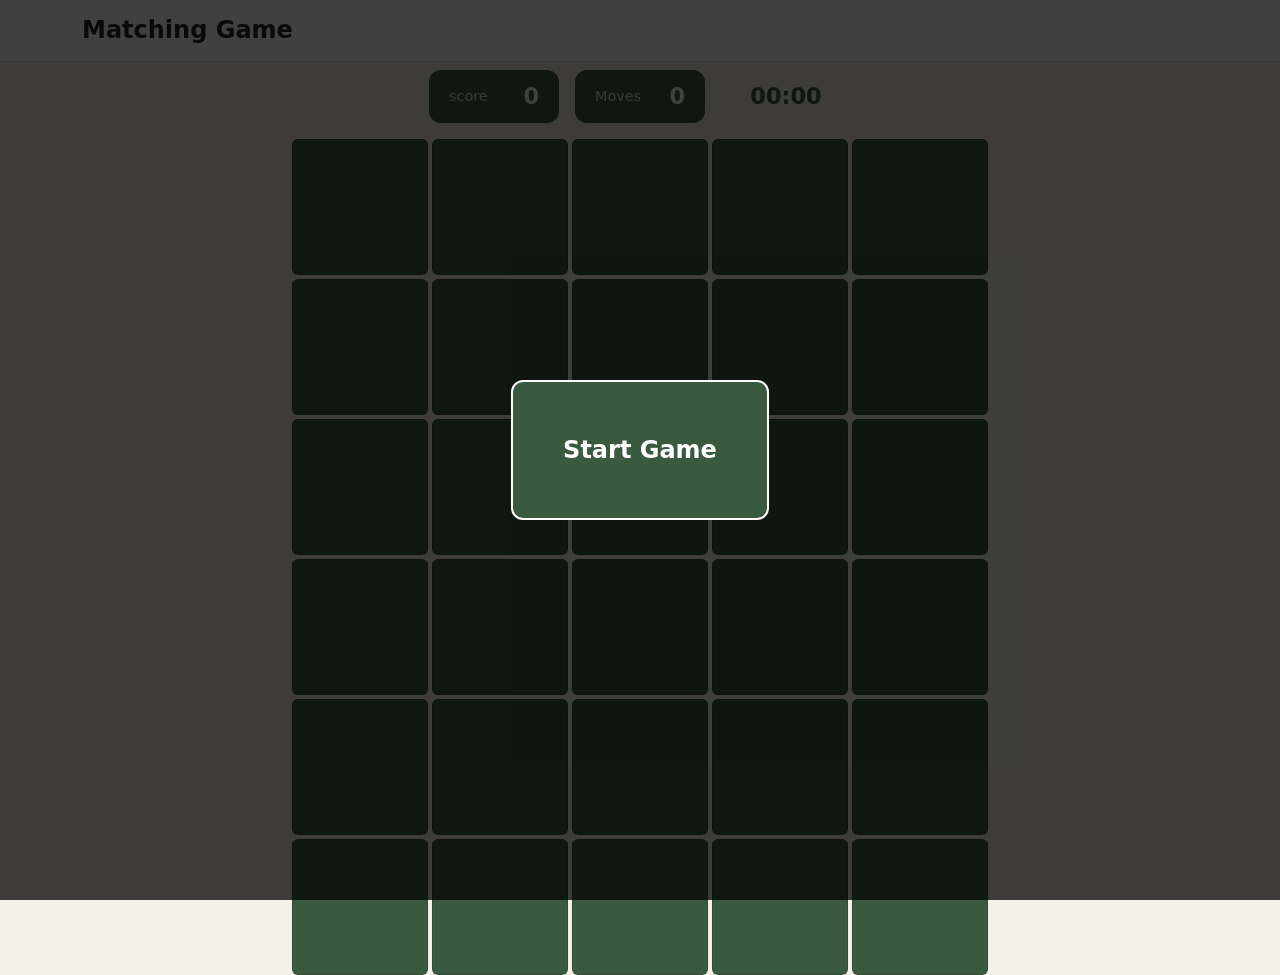
==== src/index.html @ 5e0274e4 "Add and build php and mongodb images" ====
<!doctype html>
<html lang="en">
  <head>
    <meta charset="UTF-8" />
    <meta name="viewport" content="width=device-width, initial-scale=1.0" />
    <title>Matching Game</title>
    <!-- Bootstrap CSS -->
    <link
      href="https://cdn.jsdelivr.net/npm/bootstrap@5.3.8/dist/css/bootstrap.min.css"
      rel="stylesheet"
    />
    <link rel="stylesheet" href="style.css" />
  </head>
  <body>
    <header class="bg-white border-bottom py-3">
      <div class="container">
        <h2 class="h4 mb-0 fw-bold text-red">Matching Game</h2>
      </div>
    </header>
    <main>
      <div class="container-fluid vh-100 p-2 game-container">
        <div class="container d-flex justify-content-center gap-3 mb-3">
          <div class="stat-box">
            <span class="stat-label">score</span>
            <span id="score" class="stat-value">0</span>
          </div>
          <div class="stat-box">
            <span class="stat-label">Moves</span>
            <span id="moves" class="stat-value">0</span>
          </div>
          <div class="stat-timer">
            <span id="timer" class="timer">00:00</span>
          </div>
        </div>
        <div
          id="grid"
          class="row row-cols-3 row-cols-md-4 row-cols-lg-5 g-1 mx-auto"
        ></div>

        <div class="start-overlay" id="startOverlay">
          <button class="start-button" id="startButton">Start Game</button>
        </div>
      </div>
    </main>
    <script src="script.js"></script>
    <script src="https://cdn.jsdelivr.net/npm/bootstrap@5.3.8/dist/js/bootstrap.bundle.min.js"></script>
  </body>
</html>
---- src/style.css ----
body {
  background-color: #f4f1e9;
}

.game-container {
  background-color: #f4f1e9;
}

.bg-green {
  background-color: #3a5a40;
}

.card {
  display: flex;
  justify-content: center;
  align-items: center;

  font-size: 2.5rem;
  font-weight: bold;
  color: transparent;
  cursor: pointer;
  transition: background 0.2s ease;
}
.flipped {
  color: black;
  background-color: white;
}
.card.froze {
  background-color: #a3b18a !important;
  border: 2px solid #588157;
  cursor: default;
  opacity: 0.2;
}
#grid {
  max-width: 700px;
}

.stat-box {
  display: flex;
  align-items: center;
  gap: 12px;
  padding: 10px 20px;
  min-width: 130px;
  background-color: #3a5a40;
  color: #fff;
  border-radius: 12px;
  box-shadow: 0 3px 6px rgb(0, 0, 0 /12%);
}

.stat-label {
  font-size: 0.9rem;
  font-weight: 500;
  opacity: 0.85;
}
.stat-value {
  font-size: 1.4rem;
  font-weight: 700;
  margin-left: auto;
}

.stat-timer {
  display: flex;
  justify-content: center;
  align-items: center;
  padding: 10px 20px;
  min-width: 130px;
  color: #3a5a40;
}

.timer {
  font-size: 1.4rem;
  font-weight: 700;
}
.start-overlay {
  position: fixed;
  inset: 0;
  background: rgba(0, 0, 0, 0.75);

  display: flex;
  justify-content: center;
  align-items: center;

  z-index: 1000;
}
.start-button {
  padding: 50px 50px;
  font-size: 1.5rem;
  font-weight: bold;

  background-color: #3a5a40;
  color: white;
  border: 2px solid white;
  border-radius: 12px;

  cursor: pointer;
}

.start-button:hover {
  background-color: #588157;
}
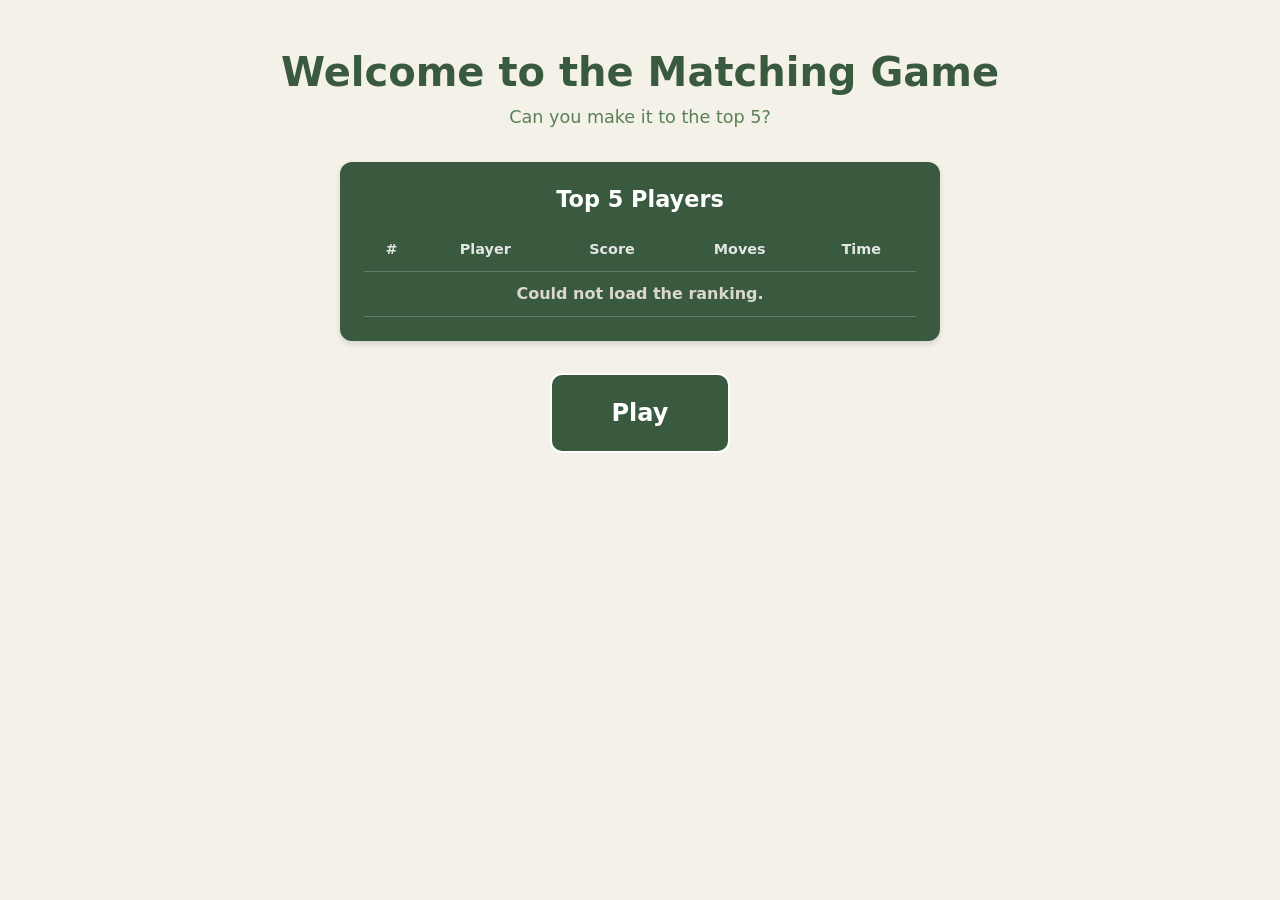
==== commit 4e722183: "fetch top 5 and display them" ====
--- a/src/index.html
+++ b/src/index.html
@@ -1,10 +1,11 @@
-<!doctype html>
+<!DOCTYPE html>
 <html lang="en">
   <head>
     <meta charset="UTF-8" />
-    <meta name="viewport" content="width=device-width, initial-scale=1.0" />
+    <meta name="viewport" content="width=device-width, initial-scale=1" />
     <title>Matching Game</title>
-    <!-- Bootstrap CSS -->
+
+     <!-- Bootstrap CSS -->
     <link
       href="https://cdn.jsdelivr.net/npm/bootstrap@5.3.8/dist/css/bootstrap.min.css"
       rel="stylesheet"
@@ -12,37 +13,31 @@
     <link rel="stylesheet" href="style.css" />
   </head>
   <body>
-    <header class="bg-white border-bottom py-3">
-      <div class="container">
-        <h2 class="h4 mb-0 fw-bold text-red">Matching Game</h2>
+    <main class="container text-center py-5">
+      <h1 class="welcome-title">Welcome to the Matching Game</h1>
+      <p class="welcome-subtitle">Can you make it to the top 5?</p>
+
+      <div class="ranking-box mx-auto">
+        <h2 class="ranking-title">Top 5 Players</h2>
+        <table class="ranking-table">
+          <thead>
+            <tr>
+              <th>#</th>
+              <th>Player</th>
+              <th>Score</th>
+              <th>Moves</th>
+              <th>Time</th>
+            </tr>
+          </thead>
+          <tbody id="rankingBody">
+            <tr><td colspan="5">Loading...</td></tr>
+          </tbody>
+        </table>
       </div>
-    </header>
-    <main>
-      <div class="container-fluid vh-100 p-2 game-container">
-        <div class="container d-flex justify-content-center gap-3 mb-3">
-          <div class="stat-box">
-            <span class="stat-label">score</span>
-            <span id="score" class="stat-value">0</span>
-          </div>
-          <div class="stat-box">
-            <span class="stat-label">Moves</span>
-            <span id="moves" class="stat-value">0</span>
-          </div>
-          <div class="stat-timer">
-            <span id="timer" class="timer">00:00</span>
-          </div>
-        </div>
-        <div
-          id="grid"
-          class="row row-cols-3 row-cols-md-4 row-cols-lg-5 g-1 mx-auto"
-        ></div>
 
-        <div class="start-overlay" id="startOverlay">
-          <button class="start-button" id="startButton">Start Game</button>
-        </div>
-      </div>
+      <a href="game.html" class="start-button play-link">Play</a>
     </main>
-    <script src="script.js"></script>
-    <script src="https://cdn.jsdelivr.net/npm/bootstrap@5.3.8/dist/js/bootstrap.bundle.min.js"></script>
+
+    <script src="ranking.js"></script>
   </body>
-</html>
+</html>
--- a/src/style.css
+++ b/src/style.css
@@ -98,3 +98,57 @@
 .start-button:hover {
   background-color: #588157;
 }
+
+.welcome-title {
+  color: #3a5a40;
+  font-weight: 800;
+}
+
+.welcome-subtitle {
+  color: #588157;
+  font-size: 1.1rem;
+  margin-bottom: 2rem;
+}
+
+.ranking-box {
+  max-width: 600px;
+  background-color: #3a5a40;
+  color: #fff;
+  border-radius: 12px;
+  padding: 24px;
+  box-shadow: 0 3px 6px rgb(0 0 0 / 12%);
+}
+
+.ranking-title {
+  font-size: 1.4rem;
+  font-weight: 700;
+  margin-bottom: 16px;
+}
+
+.ranking-table {
+  width: 100%;
+  border-collapse: collapse;
+}
+
+.ranking-table th,
+.ranking-table td {
+  padding: 10px 8px;
+  border-bottom: 1px solid rgb(255 255 255 / 20%);
+}
+
+.ranking-table th {
+  font-size: 0.9rem;
+  opacity: 0.85;
+}
+
+.ranking-table tbody tr:first-child td {
+  font-weight: 700;
+  color: #dad7cd;
+}
+
+.play-link {
+  display: inline-block;
+  margin-top: 2rem;
+  padding: 20px 60px;
+  text-decoration: none;
+}
